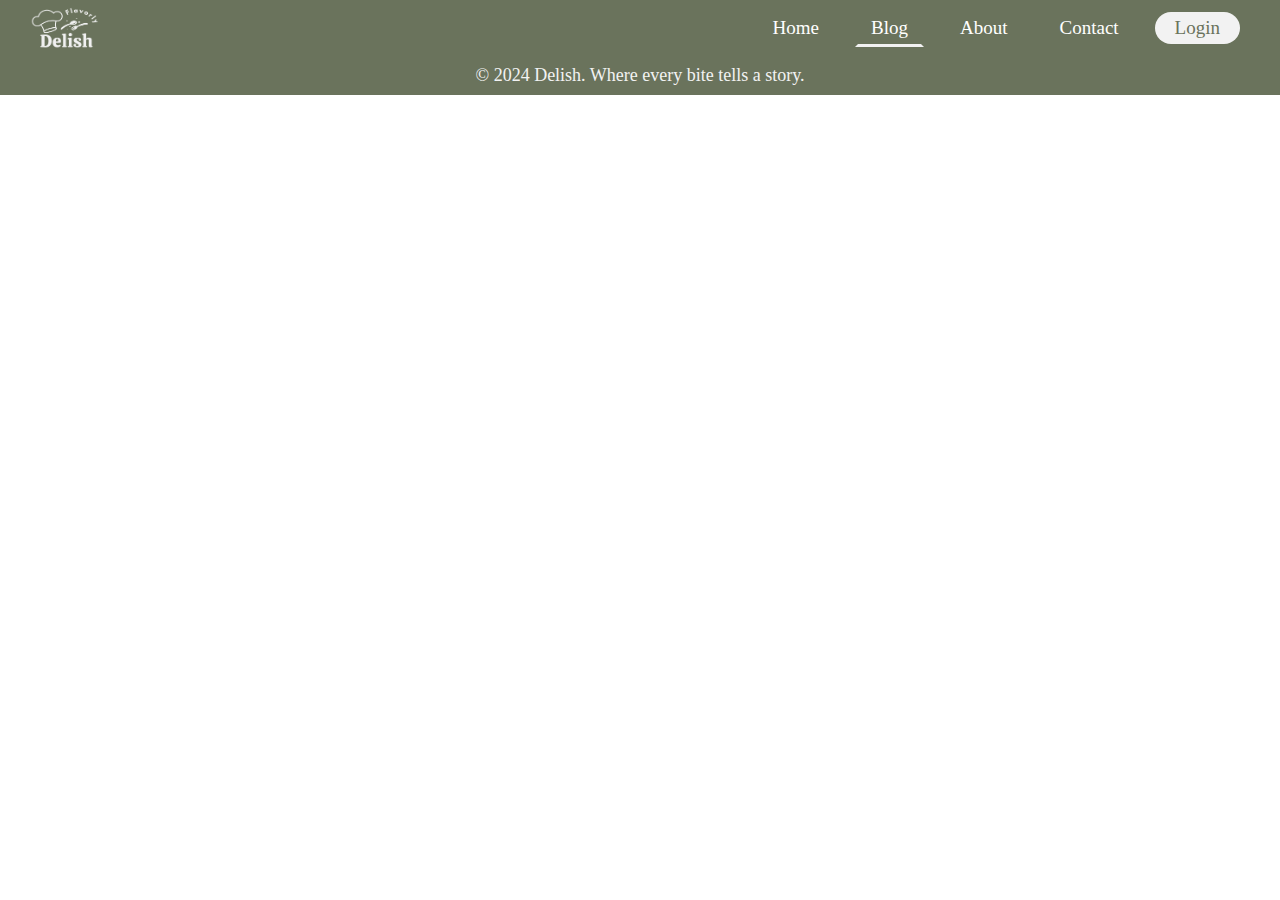
==== blog.html @ 9b3691e6 "added" ====
<!-- blog.html (Repeat this structure for other pages) -->
<!DOCTYPE html>
<html lang="en">
<head>
    <meta charset="UTF-8">
    <meta name="viewport" content="width=device-width, initial-scale=1.0">
    <title>Blog</title>

    <link rel="apple-touch-icon" sizes="180x180" href="icons\apple-touch-icon.png">
    <link rel="icon" type="image/png" sizes="32x32" href="icons\favicon-32x32.png">
    <link rel="icon" type="image/png" sizes="16x16" href="icons\favicon-16x16.png">
    <link rel="manifest" href="icons\site.webmanifest">

</head>
<body>
    <div id="header-placeholder"></div>
    <div id="footer-placeholder"></div>

    <script>
        // Function to dynamically load the CSS
        function loadCSS(href) {
            var link = document.createElement("link");
            link.rel = "stylesheet";
            link.type = "text/css";
            link.href = href;
            document.head.appendChild(link);
        }

        // Load header and footer dynamically
        fetch('header.html')
            .then(response => response.text())
            .then(data => {
                // Create a temporary container to hold the loaded HTML
                const tempDiv = document.createElement('div');
                tempDiv.innerHTML = data;

                // Extract the header and footer content
                const headerContent = tempDiv.querySelector('header').outerHTML;
                const footerContent = tempDiv.querySelector('footer').outerHTML;

                // Insert the header and footer content into the respective elements
                document.getElementById('header-placeholder').innerHTML = headerContent;
                document.getElementById('footer-placeholder').innerHTML = footerContent;

                // Load the CSS dynamically
                loadCSS('header.css');

                // Call function to add active class after header content is loaded
                addActiveClassToNavLink();
            });

        // Function to add active class to navigation links
        function addActiveClassToNavLink() {
            var currentUrl = window.location.href;

            // Object to store page URLs and their corresponding navigation link IDs
            var pageLinks = {
                'index.html': 'homeLink',
                'blog.html': 'blogLink',
                'about.html': 'aboutLink',
                'contact.html': 'contactLink',
            };

            // Iterate over the pageLinks object and add the 'active' class to the corresponding navigation link
            for (var pageUrl in pageLinks) {
                if (currentUrl.endsWith(pageUrl)) {
                    document.getElementById(pageLinks[pageUrl]).classList.add('active');
                }
            }
        }
    </script>
</body>
</html>
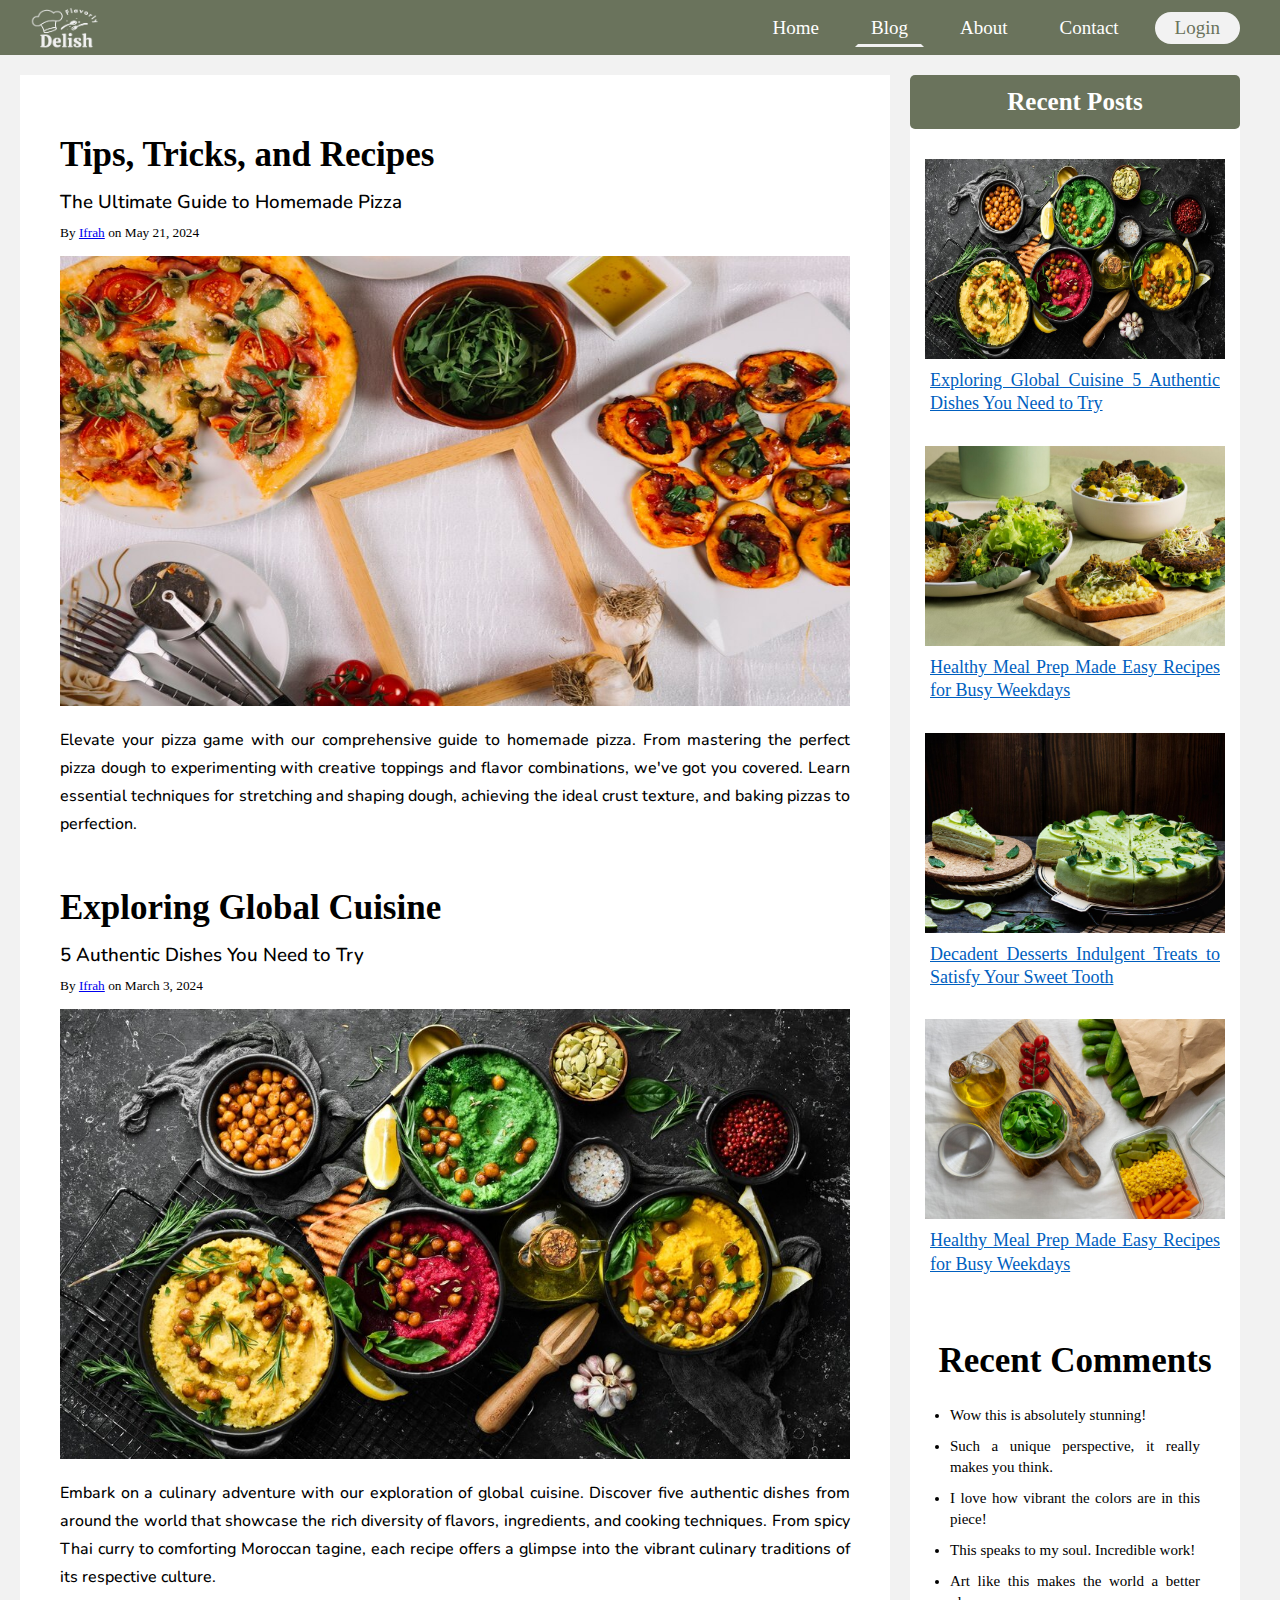
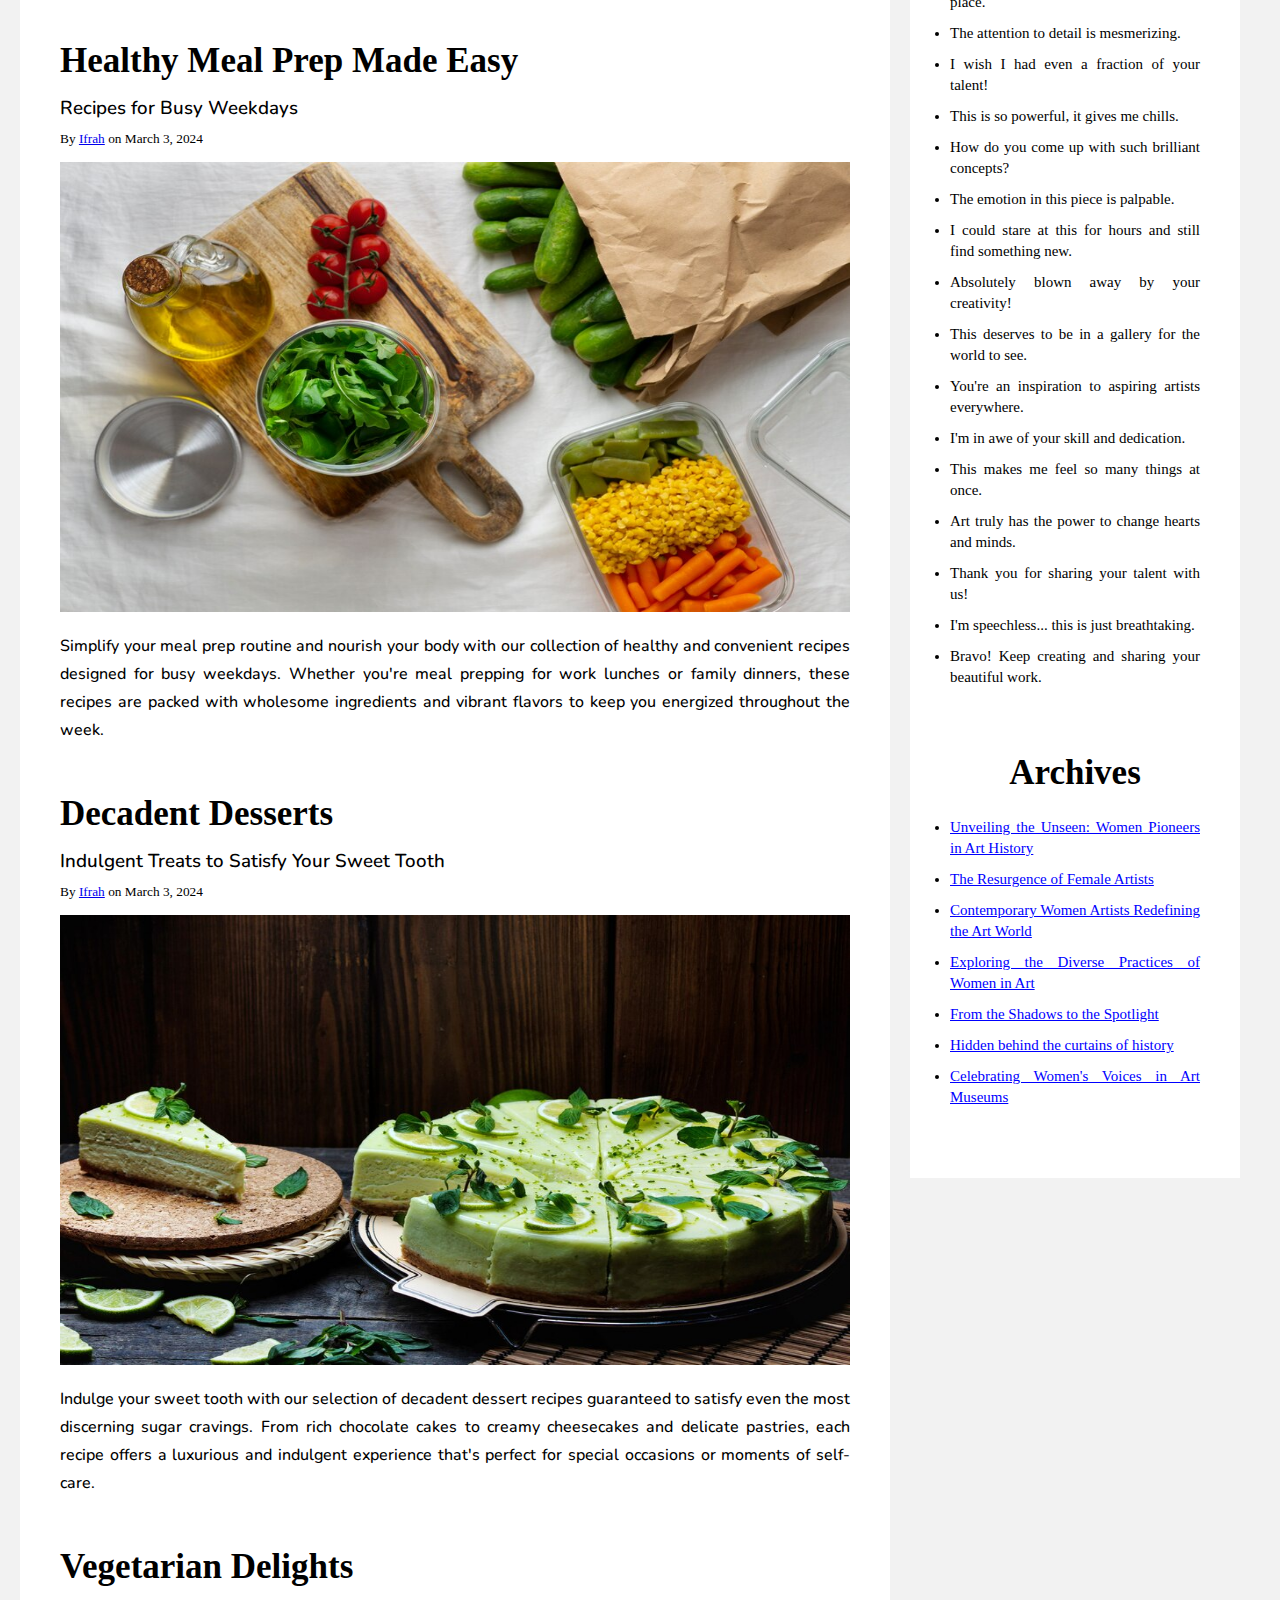
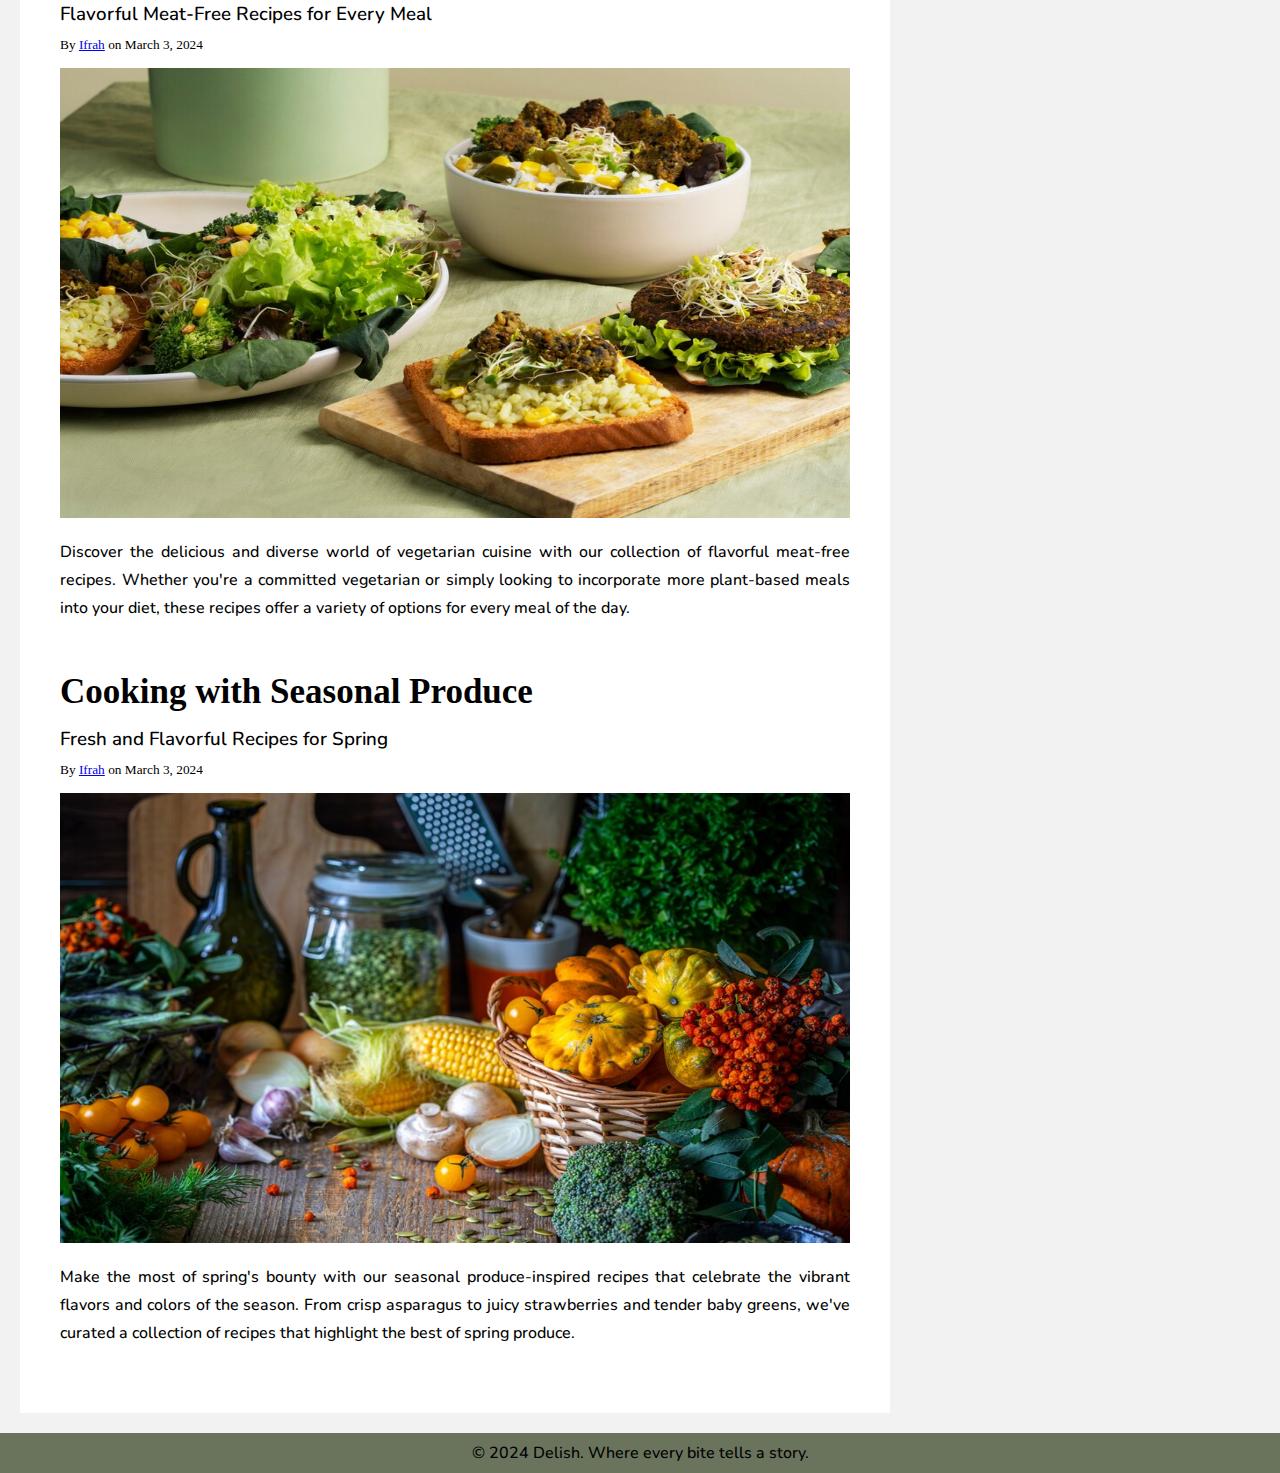
==== commit b32edc6b: "added" ====
--- a/blog.html
+++ b/blog.html
@@ -1,11 +1,12 @@
-<!-- blog.html (Repeat this structure for other pages) -->
 <!DOCTYPE html>
 <html lang="en">
 <head>
     <meta charset="UTF-8">
     <meta name="viewport" content="width=device-width, initial-scale=1.0">
     <title>Blog</title>
+    <link rel="stylesheet" href="blog.css">
 
+   
     <link rel="apple-touch-icon" sizes="180x180" href="icons\apple-touch-icon.png">
     <link rel="icon" type="image/png" sizes="32x32" href="icons\favicon-32x32.png">
     <link rel="icon" type="image/png" sizes="16x16" href="icons\favicon-16x16.png">
@@ -13,61 +14,149 @@
 
 </head>
 <body>
+
+     <!--HEADER-->
     <div id="header-placeholder"></div>
+
+
+
+    <div class="container">
+    
+ 
+        <!-- BLOG -->
+      <div class="box" id="blog">
+          <div class="meta">
+              <h1>Tips, Tricks, and Recipes</h1>
+              <h3>The Ultimate Guide to Homemade Pizza</h3>
+              <small>By <a href="#">Ifrah</a> on May 21, 2024</small>
+          </div>
+          <div class="post">
+            <img src="icons\blog1.jpg" alt="">
+            <p>Elevate your pizza game with our comprehensive guide to homemade pizza. From mastering the perfect pizza dough to experimenting with creative toppings and flavor combinations, we've got you covered. Learn essential techniques for stretching and shaping dough, achieving the ideal crust texture, and baking pizzas to perfection. </p> </div>
+      
+          <div class="meta">
+              <h1>Exploring Global Cuisine</h1>
+              <h3>5 Authentic Dishes You Need to Try</h3>
+              <small>By <a href="#">Ifrah</a> on March 3, 2024</small>
+          </div>
+          <div class="post">
+            <img src="icons\blog2.jpg" alt="">
+            <p>Embark on a culinary adventure with our exploration of global cuisine. Discover five authentic dishes from around the world that showcase the rich diversity of flavors, ingredients, and cooking techniques. From spicy Thai curry to comforting Moroccan tagine, each recipe offers a glimpse into the vibrant culinary traditions of its respective culture. </p> </div>
+      
+          <div class="meta">
+              <h1>Healthy Meal Prep Made Easy</h1>
+              <h3>Recipes for Busy Weekdays</h3>
+              <small>By <a href="#">Ifrah</a></a> on March 3, 2024</small>
+          </div>            
+          <div class="post">
+            <img src="icons\blog3.jpg" alt="">
+            <p>Simplify your meal prep routine and nourish your body with our collection of healthy and convenient recipes designed for busy weekdays. Whether you're meal prepping for work lunches or family dinners, these recipes are packed with wholesome ingredients and vibrant flavors to keep you energized throughout the week. </p></div>
+      
+          <div class="meta">
+              <h1>Decadent Desserts</h1>
+              <h3>Indulgent Treats to Satisfy Your Sweet Tooth</h3>
+              <small>By <a href="#">Ifrah</a></a> on March 3, 2024</small>
+          </div>
+          <div class="post">
+            <img src="icons\blog4.jpg" alt="">
+            <p>Indulge your sweet tooth with our selection of decadent dessert recipes guaranteed to satisfy even the most discerning sugar cravings. From rich chocolate cakes to creamy cheesecakes and delicate pastries, each recipe offers a luxurious and indulgent experience that's perfect for special occasions or moments of self-care. </p></div>
+      
+          <div class="meta">
+              <h1>Vegetarian Delights</h1>
+              <h3>Flavorful Meat-Free Recipes for Every Meal</h3>
+              <small>By <a href="#">Ifrah</a></a> on March 3, 2024</small>
+          </div>
+       
+          <div class="post">
+            <img src="icons\blog5.jpg" alt="">
+            <p> Discover the delicious and diverse world of vegetarian cuisine with our collection of flavorful meat-free recipes. Whether you're a committed vegetarian or simply looking to incorporate more plant-based meals into your diet, these recipes offer a variety of options for every meal of the day. </p></div>
+      
+          <div class="meta">
+              <h1>Cooking with Seasonal Produce</h1>
+              <h3>Fresh and Flavorful Recipes for Spring</h3>
+              <small>By <a href="#">Ifrah</a></a> on March 3, 2024</small>
+          </div>
+       
+          <div class="post">
+            <img src="icons\blog6.jpg" alt="">
+            <p> Make the most of spring's bounty with our seasonal produce-inspired recipes that celebrate the vibrant flavors and colors of the season. From crisp asparagus to juicy strawberries and tender baby greens, we've curated a collection of recipes that highlight the best of spring produce.</p>
+          </div>
+      
+
+
+      </div>
+      
+       <!-- NAV SIDE BAR -->
+       <div class="box " id="nav">
+          <div class="recent">
+          <h1 >Recent Posts</h1>
+          <ul>
+            <img src="icons\blog2.jpg" alt="">
+              <li><a href="">Exploring Global Cuisine 5 Authentic Dishes You Need to Try</a></li>
+              <img src="icons\blog5.jpg" alt="">
+              <li><a href="">Healthy Meal Prep Made Easy Recipes for Busy Weekdays</a></li>
+              <img src="icons\blog4.jpg" alt="">
+              <li><a href="">Decadent Desserts Indulgent Treats to Satisfy Your Sweet Tooth</a></li>
+              <img src="icons\blog3.jpg" alt="">
+              <li><a href="">Healthy Meal Prep Made Easy Recipes for Busy Weekdays</a></li>
+          </ul>
+      </div>
+      
+      <div class="comments">
+          <h1>Recent Comments</h1>
+          <ul>
+              <li><a href=""></a>Wow this is absolutely stunning!</li>
+              <li><a href=""></a>Such a unique perspective, it really makes you think.</li>
+              <li><a href=""></a>I love how vibrant the colors are in this piece!</li>
+              <li><a href=""></a>This speaks to my soul. Incredible work!</li>
+              <li><a href=""></a>Art like this makes the world a better place.</li>
+              <li><a href=""></a>The attention to detail is mesmerizing.</li>
+              <li><a href=""></a>I wish I had even a fraction of your talent!</li>
+              <li><a href=""></a>This is so powerful, it gives me chills.</li>
+              <li><a href=""></a>How do you come up with such brilliant concepts?</li>
+              <li><a href=""></a>The emotion in this piece is palpable.</li>
+              <li><a href=""></a>I could stare at this for hours and still find something new.</li>
+              <li><a href=""></a>Absolutely blown away by your creativity!</li>
+              <li><a href=""></a>This deserves to be in a gallery for the world to see.</li>
+              <li><a href=""></a>You're an inspiration to aspiring artists everywhere.</li>
+              <li><a href=""></a>I'm in awe of your skill and dedication.</li>
+              <li><a href=""></a>This makes me feel so many things at once.</li>
+              <li><a href=""></a>Art truly has the power to change hearts and minds.</li>
+              <li><a href=""></a>Thank you for sharing your talent with us!</li>
+              <li><a href=""></a>I'm speechless... this is just breathtaking.</li>
+              <li><a href=""></a>Bravo! Keep creating and sharing your beautiful work.</li>
+          </ul>
+      </div>
+      
+      <div class="archive">
+          <h1>Archives</h1>
+          <ul>
+              <li><a href="">Unveiling the Unseen: Women Pioneers in Art History</a></li>
+              <li><a href="">The Resurgence of Female Artists</a></li>
+              <li><a href="">Contemporary Women Artists Redefining the Art World</a></li>
+              <li><a href="">Exploring the Diverse Practices of Women in Art</a></li>
+              <li><a href="">From the Shadows to the Spotlight</a></li>
+              <li><a href="">Hidden behind the curtains of history</a></li>
+              <li><a href="">Celebrating Women's Voices in Art Museums</a></li>
+          </ul>
+      </div>
+      </div>
+      
+
+    </div>
+    
+    
+
+
+       <!--FOOTER-->
     <div id="footer-placeholder"></div>
 
-    <script>
-        // Function to dynamically load the CSS
-        function loadCSS(href) {
-            var link = document.createElement("link");
-            link.rel = "stylesheet";
-            link.type = "text/css";
-            link.href = href;
-            document.head.appendChild(link);
-        }
 
-        // Load header and footer dynamically
-        fetch('header.html')
-            .then(response => response.text())
-            .then(data => {
-                // Create a temporary container to hold the loaded HTML
-                const tempDiv = document.createElement('div');
-                tempDiv.innerHTML = data;
 
-                // Extract the header and footer content
-                const headerContent = tempDiv.querySelector('header').outerHTML;
-                const footerContent = tempDiv.querySelector('footer').outerHTML;
 
-                // Insert the header and footer content into the respective elements
-                document.getElementById('header-placeholder').innerHTML = headerContent;
-                document.getElementById('footer-placeholder').innerHTML = footerContent;
 
-                // Load the CSS dynamically
-                loadCSS('header.css');
+       
 
-                // Call function to add active class after header content is loaded
-                addActiveClassToNavLink();
-            });
-
-        // Function to add active class to navigation links
-        function addActiveClassToNavLink() {
-            var currentUrl = window.location.href;
-
-            // Object to store page URLs and their corresponding navigation link IDs
-            var pageLinks = {
-                'index.html': 'homeLink',
-                'blog.html': 'blogLink',
-                'about.html': 'aboutLink',
-                'contact.html': 'contactLink',
-            };
-
-            // Iterate over the pageLinks object and add the 'active' class to the corresponding navigation link
-            for (var pageUrl in pageLinks) {
-                if (currentUrl.endsWith(pageUrl)) {
-                    document.getElementById(pageLinks[pageUrl]).classList.add('active');
-                }
-            }
-        }
-    </script>
+    <script src="blog.js"></script>
 </body>
 </html>
--- a/blog.css
+++ b/blog.css
@@ -0,0 +1,220 @@
+@import url('https://fonts.googleapis.com/css2?family=Poppins:ital,wght@0,100;0,200;0,300;0,400;0,500;0,600;0,700;0,800;0,900;1,100;1,200;1,300;1,400;1,500;1,600;1,700;1,800;1,900&display=swap');
+@import url('https://fonts.googleapis.com/css2?family=Nunito:ital,wght@0,200..1000;1,200..1000&display=swap');
+* {
+    margin: 0;
+    padding: 0;
+    box-sizing: border-box;
+}
+
+.container {
+    display: grid;
+    grid-template-columns: auto 350px;
+    grid-template-rows: auto;
+    min-height: 100vh;
+    padding: 20px;
+    background-color: #F2F2F2;
+}
+
+.box {
+    background-color: white;
+    margin-right: 20px;
+}
+
+/**** BLOG *****/
+#blog {
+    padding: 10px 40px 50px;
+    color: black;
+}
+
+h1 {
+    margin: 50px 0 14px;
+    font-weight: 700;
+    font-size: 35px;
+}
+
+h3 {
+    font-family: "Nunito", sans-serif;
+    margin: 8px 0;
+    font-weight: 550;
+}
+
+p {
+    font-family: "Nunito", sans-serif;
+    font-size: 16px;
+    margin: 16px 0;
+    font-weight: 500;
+    line-height: 1.75;
+    text-align: justify;
+    color: black;
+}
+
+.meta small {
+    font-weight: 500;
+}
+
+.post img {
+    max-width: 100%;
+    width: 100%;
+    height: 450px;
+    margin-top: 15px;
+}
+
+/**** NAV SIDE BAR *****/
+#nav {
+    background-color: white;
+    padding: 0px 0px 60px;
+    color: black;
+    position: sticky;
+    bottom: 0;
+    align-self: end;
+    height: fit-content;
+    border-radius: 5px 5px 0 0;
+}
+
+.recent h1 {
+    font-size: 25px;
+    background-color: #6A735C;
+    color: white;
+    padding: 13px;
+    border-radius: 5px;
+    margin: 0 0px;
+    text-align: center;
+}
+
+.recent li,
+.recent a {
+    color: rgb(0, 95, 191);
+    margin: 0px 10px;
+    display: block;
+    text-align: justify;
+    font-size: 18px;
+    line-height: 1.3;
+}
+
+.recent img {
+    width: 300px;
+    height: 200px;
+    display: block;
+    margin: 30px auto 10px;
+}
+
+#nav a:hover {
+    color: dodgerblue;
+}
+
+.comments,
+.archive {
+    margin: 0 40px;
+    display: block;
+    text-align: justify;
+    line-height: 1.4;
+}
+
+#nav li {
+    margin-bottom: 10px;
+    font-size: 15px;
+}
+
+.archive a {
+    color: blue;
+}
+
+.archive a:hover {
+    color: blueviolet!important;
+}
+
+.comments h1,
+.archive h1 {
+    margin: 60px -40px 20px;
+    text-align: center;
+}
+
+@media screen and (max-width: 600px) {
+    .container {
+        grid-template-columns: 1fr;
+        grid-template-rows: auto auto;
+        width: 100%;
+        justify-items: center;
+        padding: 15px;
+    }
+
+    .box {
+        grid-column: span 1;
+        margin: 0px;
+    }
+
+    #blog {
+        padding: 20px 15px;
+        width: 100%;
+        max-width: 600px;
+    }
+
+    h1 {
+        font-size: 22px;
+        margin: 10px 0 3px;
+        font-weight: 600;
+    }
+
+    h3 {
+        font-size: 16px;
+        margin: 2px 0;
+        font-weight: 500;
+    }
+
+    p {
+        font-size: 13px;
+        margin: 10px 0;
+        font-weight: 400;
+        line-height: 1.3;
+        text-align: justify;
+    }
+
+    .post img {
+        max-width: 100%;
+        height: auto;
+        margin-top: 10px;
+    }
+
+    #nav {
+        margin-top: 20px;
+        display: block;
+        width: 100%;
+        padding: 20px 15px;
+        background-color: white;
+        position: static;
+    }
+
+    .recent h1 {
+        font-size: 20px;
+        padding: 13px;
+    }
+
+    .recent li,
+    .recent a {
+        margin: 0px 10px;
+        font-size: 16px;
+    }
+
+    .recent img {
+        width: 300px;
+        height: 200px;
+        display: block;
+        margin: 30px auto 10px;
+    }
+
+    .comments,
+    .archive {
+        margin: 0 30px;
+        line-height: 1.2;
+    }
+
+    #nav li {
+        margin-bottom: 10px;
+        font-size: 13px;
+    }
+
+    .comments h1,
+    .archive h1 {
+        margin: 30px -20px 10px;
+    }
+}
